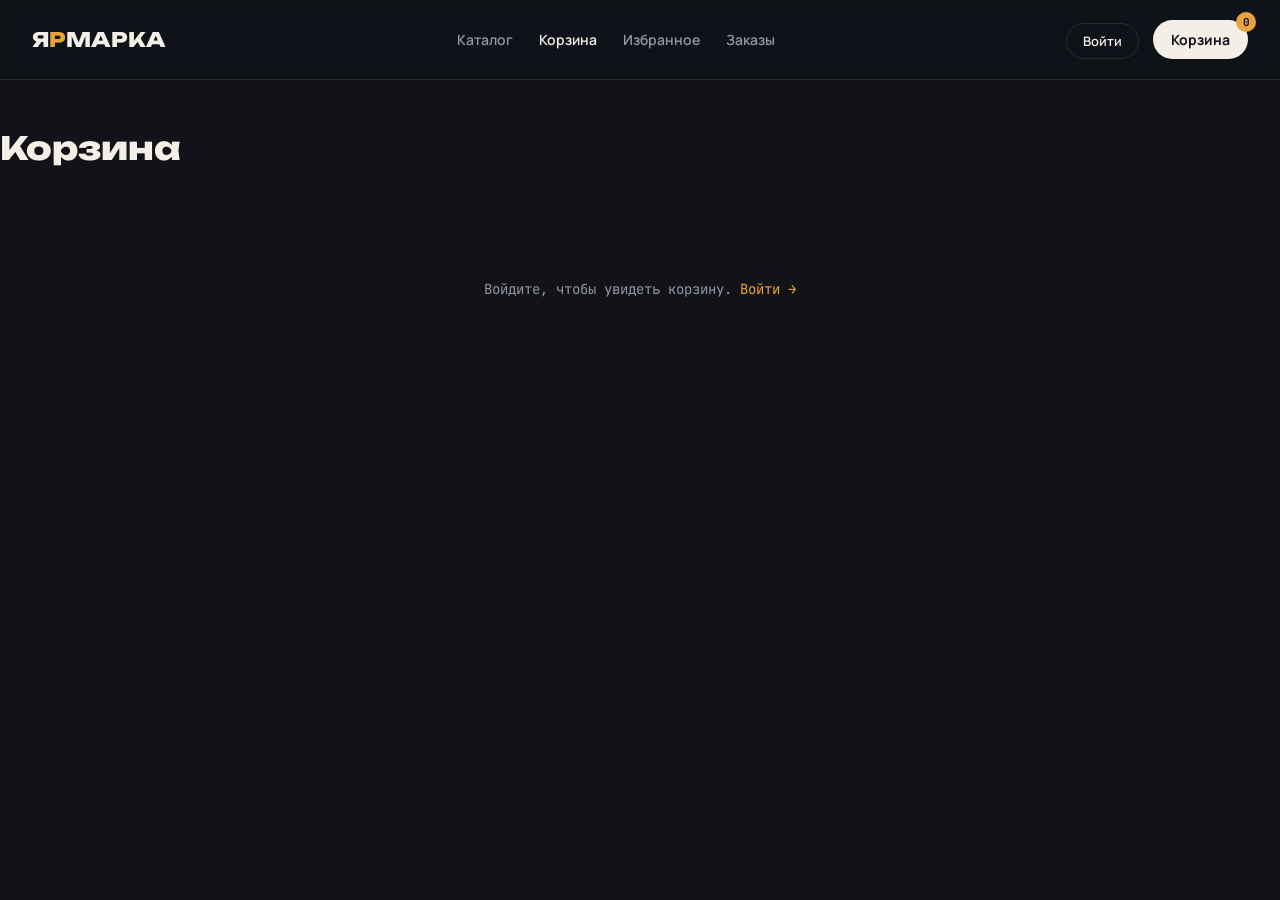
==== frontend/cart.html @ 166ab157 "first commet" ====
<!DOCTYPE html>
<html lang="ru">
<head>
<meta charset="UTF-8">
<meta name="viewport" content="width=device-width, initial-scale=1.0">
<title>Ярмарка — корзина</title>
<link rel="stylesheet" href="css/style.css">
</head>
<body>

<header class="site-header">
  <div class="logo">Я<span>Р</span>МАРКА</div>
  <nav class="main-nav">
    <a href="index.html">Каталог</a>
    <a href="cart.html" class="active">Корзина</a>
    <a href="wishlist.html">Избранное</a>
    <a href="orders.html">Заказы</a>
  </nav>
  <div class="header-actions">
    <div id="userSlot"></div>
    <a href="cart.html" class="cart-btn">
      Корзина
      <span class="cart-badge" id="cartBadge">0</span>
    </a>
  </div>
</header>

<main class="wrap cart-page">
  <h1>Корзина</h1>
  <div id="cartContent">
    <div class="state-msg">Загружаем корзину…</div>
  </div>
</main>

<script type="module">
  import { api } from './js/api.js';
  import { initHeader } from './js/header.js';
  import { initWidgets } from './js/widgets.js';

  initHeader();
  initWidgets();

  const content = document.getElementById('cartContent');
  const fmt = n => new Intl.NumberFormat('ru-RU').format(n) + ' ₽';

  async function loadCart() {
    if (!api.isLoggedIn()) {
      content.innerHTML = `<div class="state-msg">Войдите, чтобы увидеть корзину. <a href="login.html" style="color:var(--gold)">Войти →</a></div>`;
      return;
    }
    content.innerHTML = '<div class="state-msg">Загружаем корзину…</div>';
    try {
      const cart = await api.getCart();
      renderCart(cart);
    } catch (err) {
      content.innerHTML = `<div class="state-msg error">Не удалось загрузить корзину: ${err.message || 'ошибка сервера'}</div>`;
    }
  }

  function renderCart(cart) {
    const items = cart.items || [];
    if (!items.length) {
      content.innerHTML = `<div class="state-msg">Корзина пуста. <a href="index.html" style="color:var(--gold)">В каталог →</a></div>`;
      return;
    }

    const total = items.reduce((sum, i) => sum + (i.product.price * i.quantity), 0);

    content.innerHTML = `
      <div class="cart-layout">
        <div class="cart-items">
          ${items.map(i => itemRow(i)).join('')}
        </div>
        <div class="cart-summary">
          <h2>Итого</h2>
          <div class="summary-row"><span>Товаров</span><span>${items.reduce((s, i) => s + i.quantity, 0)}</span></div>
          <div class="summary-row total"><span>К оплате</span><span>${fmt(total)}</span></div>
          <button class="btn-primary" style="width:100%; margin-top:18px;" id="checkoutBtn">Оформить заказ</button>
        </div>
      </div>
    `;

    document.getElementById('checkoutBtn').addEventListener('click', handleCheckout);

    content.querySelectorAll('.qty-control [data-action]').forEach(btn => {
      btn.addEventListener('click', () => handleQtyChange(btn));
    });
    content.querySelectorAll('.cart-item-remove').forEach(btn => {
      btn.addEventListener('click', () => handleRemove(btn));
    });
  }

  function itemRow(item) {
    const p = item.product;
    const image = p.image || 'https://picsum.photos/seed/cart' + p.id + '/200/200';
    return `
      <div class="cart-item" data-item-id="${item.id}">
        <img src="${image}" alt="${p.name || p.title}">
        <div>
          <div class="cart-item-title">${p.name || p.title}</div>
          ${p.seller_name ? `<div class="cart-item-seller">${p.seller_name}</div>` : ''}
        </div>
        <div class="qty-control">
          <button data-action="dec">−</button>
          <span>${item.quantity}</span>
          <button data-action="inc">+</button>
        </div>
        <div style="display:flex; align-items:center; gap:14px;">
          <div class="cart-item-price">${fmt(p.price * item.quantity)}</div>
          <button class="btn-danger cart-item-remove">Убрать</button>
        </div>
      </div>
    `;
  }

  async function handleQtyChange(btn) {
    const row = btn.closest('.cart-item');
    const itemId = row.dataset.itemId;
    const qtySpan = row.querySelector('.qty-control span');
    let qty = parseInt(qtySpan.textContent, 10);
    qty = btn.dataset.action === 'inc' ? qty + 1 : qty - 1;

    if (qty < 1) {
      await handleRemoveById(itemId);
      return;
    }

    try {
      await api.updateCartItem(itemId, qty);
      await loadCart();
      await initHeader();
    } catch (err) {
      // при ошибке — просто перезагружаем актуальное состояние
      await loadCart();
    }
  }

  async function handleRemove(btn) {
    const row = btn.closest('.cart-item');
    await handleRemoveById(row.dataset.itemId);
  }

  async function handleRemoveById(itemId) {
    try {
      await api.removeCartItem(itemId);
    } finally {
      await loadCart();
      await initHeader();
    }
  }

  async function handleCheckout() {
    window.location.href = 'checkout.html';
  }

  loadCart();
</script>

</body>
</html>
---- frontend/css/style.css ----
@import url('https://fonts.googleapis.com/css2?family=Unbounded:wght@400;600;800;900&family=Manrope:wght@400;500;600;700;800&family=JetBrains+Mono:wght@400;500;600&display=swap');

:root{
  --ink:#111319;
  --ink-2:#181b22;
  --bone:#f3efe6;
  --muted:#9496a1;
  --muted-2:#5c5e69;
  --gold:#e8a33d;
  --teal:#2fd1a6;
  --danger:#ff6b5e;
  --line:rgba(243,239,230,0.1);
  --radius:16px;
}
*{box-sizing:border-box; margin:0; padding:0;}
html{scroll-behavior:smooth;}
body{
  background:var(--ink);
  color:var(--bone);
  font-family:'Manrope',sans-serif;
  min-height:100vh;
  display:flex;
  flex-direction:column;
}
a{color:inherit; text-decoration:none;}
::selection{background:var(--gold); color:var(--ink);}
.wrap{max-width:1280px; margin:0 auto; padding:0 32px; width:100%;}

/* ---------- HEADER ---------- */
header.site-header{
  position:sticky; top:0; z-index:100;
  display:flex; align-items:center; justify-content:space-between;
  padding:20px 32px;
  background:rgba(17,19,25,0.92);
  backdrop-filter:blur(6px);
  border-bottom:1px solid var(--line);
}
.logo{font-family:'Unbounded',sans-serif; font-weight:800; font-size:20px;}
.logo span{color:var(--gold);}
nav.main-nav{display:flex; gap:26px; font-size:14px; font-weight:600; color:var(--muted);}
nav.main-nav a:hover, nav.main-nav a.active{color:var(--bone);}
.header-actions{display:flex; align-items:center; gap:14px;}
.user-chip{
  font-family:'JetBrains Mono',monospace; font-size:13px; color:var(--muted);
  display:flex; align-items:center; gap:8px;
}
.user-chip button{
  background:none; border:1px solid var(--line); color:var(--muted);
  padding:6px 12px; border-radius:100px; font-size:12px; cursor:pointer;
  font-family:'Manrope',sans-serif; font-weight:600;
}
.user-chip button:hover{color:var(--danger); border-color:var(--danger);}
.cart-btn{
  position:relative; display:flex; align-items:center; gap:8px;
  background:var(--bone); color:var(--ink);
  padding:10px 18px; border-radius:100px;
  font-weight:700; font-size:14px; border:none; cursor:pointer;
  transition:transform .25s ease;
}
.cart-btn:hover{transform:translateY(-2px);}
.cart-badge{
  position:absolute; top:-8px; right:-8px;
  background:var(--gold); color:var(--ink);
  font-family:'JetBrains Mono',monospace; font-size:11px; font-weight:700;
  width:20px; height:20px; border-radius:50%;
  display:flex; align-items:center; justify-content:center;
}

main{flex:1;}

/* ---------- BUTTONS ---------- */
.btn-primary{
  background:var(--gold); color:var(--ink);
  padding:14px 26px; border-radius:100px;
  font-weight:700; font-size:14px; border:none; cursor:pointer;
  transition:transform .3s ease, box-shadow .3s ease;
}
.btn-primary:hover{transform:translateY(-2px);}
.btn-primary:disabled{opacity:0.5; cursor:not-allowed; transform:none;}
.btn-ghost{
  background:transparent; color:var(--bone);
  border:1px solid var(--line); padding:14px 26px; border-radius:100px;
  font-weight:600; font-size:14px; cursor:pointer;
}
.btn-ghost:hover{border-color:var(--bone);}
.btn-danger{
  background:transparent; color:var(--danger); border:1px solid rgba(255,107,94,0.35);
  padding:8px 14px; border-radius:100px; font-size:12px; font-weight:600; cursor:pointer;
}
.btn-danger:hover{background:rgba(255,107,94,0.1);}

/* ---------- FORMS ---------- */
.auth-shell{
  min-height:calc(100vh - 73px);
  display:flex; align-items:center; justify-content:center;
  padding:60px 24px;
}
.auth-card{
  width:100%; max-width:420px;
  background:var(--ink-2); border:1px solid var(--line);
  border-radius:var(--radius); padding:40px;
}
.auth-card h1{font-family:'Unbounded',sans-serif; font-weight:800; font-size:26px; margin-bottom:8px;}
.auth-card p.hint{color:var(--muted); font-size:14px; margin-bottom:28px;}
.field{margin-bottom:18px;}
.field label{display:block; font-size:13px; font-weight:600; color:var(--muted); margin-bottom:8px;}
.field input{
  width:100%; padding:13px 14px; border-radius:10px;
  background:var(--ink); border:1px solid var(--line); color:var(--bone);
  font-family:'Manrope',sans-serif; font-size:14px;
}
.field input:focus{outline:none; border-color:var(--gold);}
.field-error{color:var(--danger); font-size:12px; margin-top:6px; display:none;}
.field.error input{border-color:var(--danger);}
.field.error .field-error{display:block;}
.form-error{
  background:rgba(255,107,94,0.1); border:1px solid rgba(255,107,94,0.3);
  color:var(--danger); font-size:13px; padding:12px 14px; border-radius:10px;
  margin-bottom:18px; display:none;
}
.form-error.show{display:block;}
.form-success{
  background:rgba(47,209,166,0.1); border:1px solid rgba(47,209,166,0.3);
  color:var(--teal); font-size:13px; padding:12px 14px; border-radius:10px;
  margin-bottom:18px; display:none;
}
.form-success.show{display:block;}
.auth-switch{margin-top:22px; text-align:center; font-size:13px; color:var(--muted);}
.auth-switch a{color:var(--gold); font-weight:600;}

/* ---------- CATALOG ---------- */
.filters{
  padding:48px 0 28px;
  display:flex; align-items:center; justify-content:space-between; gap:24px; flex-wrap:wrap;
}
.filters h1{font-family:'Unbounded',sans-serif; font-weight:800; font-size:32px;}
.chips{display:flex; gap:10px; flex-wrap:wrap;}
.chip{
  padding:10px 18px; border-radius:100px; border:1px solid var(--line);
  font-size:13px; font-weight:600; color:var(--muted); cursor:pointer;
  transition:all .25s ease; background:transparent; font-family:'Manrope',sans-serif;
}
.chip:hover{border-color:var(--gold); color:var(--bone);}
.chip.active{background:var(--bone); color:var(--ink); border-color:var(--bone);}

.grid{
  display:grid; grid-template-columns:repeat(auto-fill, minmax(260px, 1fr));
  gap:22px; padding-bottom:100px;
}
.card{
  background:var(--ink-2); border-radius:var(--radius); overflow:hidden;
  border:1px solid var(--line); display:flex; flex-direction:column;
}
.card-media{position:relative; aspect-ratio:4/5; overflow:hidden; background:#0c0d11;}
.card-media img{width:100%; height:100%; object-fit:cover;}
.card-body{padding:16px; display:flex; flex-direction:column; gap:8px; flex:1;}
.card-seller{font-family:'JetBrains Mono',monospace; font-size:11px; color:var(--teal); text-transform:uppercase; letter-spacing:0.06em;}
.card-title{font-size:15px; font-weight:700; line-height:1.3;}
.card-footer{margin-top:auto; display:flex; align-items:center; justify-content:space-between; gap:10px;}
.card-price{font-family:'JetBrains Mono',monospace; font-weight:600; font-size:15px;}
.card-add{
  background:var(--gold); color:var(--ink); border:none; border-radius:10px;
  padding:9px 14px; font-weight:700; font-size:13px; cursor:pointer;
}
.card-add:disabled{opacity:0.5; cursor:not-allowed;}

.state-msg{
  text-align:center; padding:80px 20px; color:var(--muted);
  font-family:'JetBrains Mono',monospace; font-size:14px;
}
.state-msg.error{color:var(--danger);}

/* ---------- CART ---------- */
.cart-page{padding:48px 0 100px;}
.cart-page h1{font-family:'Unbounded',sans-serif; font-weight:800; font-size:32px; margin-bottom:32px;}
.cart-layout{display:grid; grid-template-columns:1fr 340px; gap:32px; align-items:start;}
.cart-items{display:flex; flex-direction:column; gap:14px;}
.cart-item{
  display:grid; grid-template-columns:80px 1fr auto auto; gap:16px; align-items:center;
  background:var(--ink-2); border:1px solid var(--line); border-radius:14px; padding:14px;
}
.cart-item img{width:80px; height:80px; object-fit:cover; border-radius:10px;}
.cart-item-title{font-weight:700; font-size:14px; margin-bottom:4px;}
.cart-item-seller{font-family:'JetBrains Mono',monospace; font-size:11px; color:var(--teal);}
.qty-control{display:flex; align-items:center; gap:10px; background:var(--ink); border-radius:100px; padding:6px 10px;}
.qty-control button{background:none; border:none; color:var(--bone); font-size:16px; cursor:pointer; width:20px;}
.qty-control span{font-family:'JetBrains Mono',monospace; font-size:14px; min-width:16px; text-align:center;}
.cart-item-price{font-family:'JetBrains Mono',monospace; font-weight:600;}
.cart-summary{
  background:var(--ink-2); border:1px solid var(--line); border-radius:14px; padding:24px;
  position:sticky; top:100px;
}
.cart-summary h2{font-family:'Unbounded',sans-serif; font-size:18px; margin-bottom:20px;}
.summary-row{display:flex; justify-content:space-between; font-size:14px; color:var(--muted); margin-bottom:10px;}
.summary-row.total{color:var(--bone); font-weight:700; font-size:16px; margin-top:14px; padding-top:14px; border-top:1px solid var(--line);}
.summary-row.total span:last-child{font-family:'JetBrains Mono',monospace;}

@media (max-width:820px){
  nav.main-nav{display:none;}
  .cart-layout{grid-template-columns:1fr;}
  .cart-item{grid-template-columns:60px 1fr; grid-template-rows:auto auto;}
}

/* ---------- WISHLIST HEART ---------- */
.wish-btn{
  position:absolute; top:12px; left:12px; z-index:5;
  width:38px; height:38px; border-radius:50%;
  background:rgba(17,19,25,0.55); backdrop-filter:blur(4px);
  border:1px solid var(--line); color:var(--bone);
  display:flex; align-items:center; justify-content:center;
  cursor:pointer; font-size:16px;
  transition:transform .3s cubic-bezier(.34,1.56,.64,1), background .25s ease;
}
.wish-btn:hover{transform:scale(1.1);}
.wish-btn.active{background:var(--gold); color:var(--ink); border-color:var(--gold);}
.wish-btn.pulse{animation:wishPulse .5s ease;}
@keyframes wishPulse{ 0%{transform:scale(1);} 40%{transform:scale(1.35);} 100%{transform:scale(1);} }

/* ---------- PRODUCT PAGE ---------- */
.product-layout{
  display:grid; grid-template-columns:1fr 1fr; gap:48px;
  padding:48px 0 100px;
}
.product-gallery{position:relative;}
.product-gallery-main{
  aspect-ratio:4/5; border-radius:var(--radius); overflow:hidden;
  background:var(--ink-2); border:1px solid var(--line);
}
.product-gallery-main img{width:100%; height:100%; object-fit:cover;}
.product-thumbs{display:flex; gap:10px; margin-top:12px;}
.product-thumbs img{
  width:64px; height:64px; object-fit:cover; border-radius:8px; cursor:pointer;
  border:2px solid transparent; opacity:0.6; transition:all .25s ease;
}
.product-thumbs img.active{opacity:1; border-color:var(--gold);}

.product-info-seller{
  font-family:'JetBrains Mono',monospace; font-size:12px; color:var(--teal);
  text-transform:uppercase; letter-spacing:0.08em; margin-bottom:10px;
}
.product-info h1{font-family:'Unbounded',sans-serif; font-weight:800; font-size:30px; margin-bottom:14px; line-height:1.2;}
.product-rating{display:flex; align-items:center; gap:8px; margin-bottom:18px; font-size:14px; color:var(--muted);}
.product-rating .stars{color:var(--gold); letter-spacing:2px;}
.product-info-price{font-family:'JetBrains Mono',monospace; font-size:28px; font-weight:700; margin-bottom:24px;}
.product-info-desc{color:var(--muted); line-height:1.7; margin-bottom:28px;}
.product-actions{display:flex; gap:12px; margin-bottom:8px;}
.product-stock{font-size:13px; color:var(--teal); margin-top:14px;}
.product-stock.low{color:var(--danger);}

.reviews-section{margin-top:56px; border-top:1px solid var(--line); padding-top:36px;}
.reviews-section h2{font-family:'Unbounded',sans-serif; font-size:22px; margin-bottom:24px;}
.review-card{
  background:var(--ink-2); border:1px solid var(--line); border-radius:14px;
  padding:18px; margin-bottom:14px;
  opacity:0; transform:translateY(16px);
  animation:fadeUp .5s ease forwards;
}
@keyframes fadeUp{ to{opacity:1; transform:translateY(0);} }
.review-head{display:flex; justify-content:space-between; margin-bottom:8px; font-size:13px;}
.review-head .stars{color:var(--gold);}
.review-author{font-weight:700; font-size:13px;}
.review-text{color:var(--muted); font-size:14px; line-height:1.6;}
.review-form{margin-top:20px; display:flex; flex-direction:column; gap:12px;}
.review-form textarea{
  width:100%; padding:13px 14px; border-radius:10px; min-height:90px; resize:vertical;
  background:var(--ink); border:1px solid var(--line); color:var(--bone); font-family:'Manrope',sans-serif;
}
.star-picker{display:flex; gap:4px; font-size:22px; cursor:pointer;}
.star-picker span{color:var(--muted-2); transition:color .15s ease;}
.star-picker span.active{color:var(--gold);}

/* ---------- WISHLIST PAGE ---------- */
.wishlist-page{padding:48px 0 100px;}
.wishlist-page h1{font-family:'Unbounded',sans-serif; font-weight:800; font-size:32px; margin-bottom:32px;}

/* ---------- CHECKOUT ---------- */
.checkout-page{padding:48px 0 100px;}
.checkout-page h1{font-family:'Unbounded',sans-serif; font-weight:800; font-size:32px; margin-bottom:32px;}
.checkout-layout{display:grid; grid-template-columns:1fr 340px; gap:32px; align-items:start;}
.checkout-block{
  background:var(--ink-2); border:1px solid var(--line); border-radius:14px;
  padding:24px; margin-bottom:20px;
}
.checkout-block h2{font-family:'Unbounded',sans-serif; font-size:16px; margin-bottom:16px;}
.address-option{
  display:flex; align-items:flex-start; gap:12px; padding:14px; border-radius:10px;
  border:1px solid var(--line); cursor:pointer; margin-bottom:10px; transition:border-color .2s ease;
}
.address-option:hover, .address-option.selected{border-color:var(--gold);}
.address-option input{margin-top:3px;}
.pay-option{
  display:flex; align-items:center; gap:12px; padding:14px; border-radius:10px;
  border:1px solid var(--line); cursor:pointer; margin-bottom:10px;
}
.pay-option.selected{border-color:var(--teal);}
.new-address-form{display:none; margin-top:14px; flex-direction:column; gap:10px;}
.new-address-form.open{display:flex;}
.new-address-form input{
  padding:11px 12px; border-radius:8px; background:var(--ink); border:1px solid var(--line); color:var(--bone);
  font-family:'Manrope',sans-serif; font-size:13px;
}

/* ---------- ORDERS PAGE ---------- */
.orders-page{padding:48px 0 100px;}
.orders-page h1{font-family:'Unbounded',sans-serif; font-weight:800; font-size:32px; margin-bottom:32px;}
.order-card{
  background:var(--ink-2); border:1px solid var(--line); border-radius:14px;
  padding:20px; margin-bottom:16px;
}
.order-card-head{display:flex; justify-content:space-between; align-items:center; margin-bottom:12px;}
.order-id{font-family:'JetBrains Mono',monospace; font-weight:600;}
.order-status{
  font-size:12px; font-weight:700; padding:5px 12px; border-radius:100px;
  text-transform:uppercase; letter-spacing:0.04em;
}
.order-status.pending{background:rgba(232,163,61,0.15); color:var(--gold);}
.order-status.paid, .order-status.processing{background:rgba(47,209,166,0.15); color:var(--teal);}
.order-status.shipped, .order-status.delivered{background:rgba(243,239,230,0.12); color:var(--bone);}
.order-status.cancelled{background:rgba(255,107,94,0.15); color:var(--danger);}
.order-items{font-size:13px; color:var(--muted); margin-bottom:12px;}
.order-total{font-family:'JetBrains Mono',monospace; font-weight:700;}

/* ---------- SELLER DASHBOARD ---------- */
.seller-page{padding:48px 0 100px;}
.seller-page h1{font-family:'Unbounded',sans-serif; font-weight:800; font-size:32px; margin-bottom:8px;}
.seller-tabs{display:flex; gap:10px; margin:24px 0 28px;}
.stat-row{display:grid; grid-template-columns:repeat(3,1fr); gap:16px; margin-bottom:32px;}
.stat-card{background:var(--ink-2); border:1px solid var(--line); border-radius:14px; padding:20px;}
.stat-card .num{font-family:'Unbounded',sans-serif; font-size:28px; font-weight:800; color:var(--gold);}
.stat-card .label{font-size:12px; color:var(--muted); margin-top:4px;}
.seller-table{width:100%; border-collapse:collapse;}
.seller-table th{text-align:left; font-size:12px; color:var(--muted); padding:10px 12px; border-bottom:1px solid var(--line);}
.seller-table td{padding:12px; border-bottom:1px solid var(--line); font-size:14px;}
.seller-table tr:hover{background:var(--ink-2);}

/* ---------- CHAT WIDGET ---------- */
.fab{
  position:fixed; bottom:26px; right:26px; z-index:150;
  width:58px; height:58px; border-radius:50%;
  background:var(--gold); border:none; font-size:24px; cursor:pointer;
  box-shadow:0 12px 30px -8px rgba(232,163,61,0.55);
  transition:transform .3s cubic-bezier(.34,1.56,.64,1);
}
.fab:hover{transform:scale(1.08) rotate(-4deg);}
.fab-dot{
  position:absolute; top:6px; right:6px; width:11px; height:11px; border-radius:50%;
  background:var(--danger); border:2px solid var(--ink); opacity:0; transform:scale(0);
  transition:all .3s cubic-bezier(.34,1.56,.64,1);
}
.fab-dot.show{opacity:1; transform:scale(1);}

.chat-panel{
  position:fixed; bottom:96px; right:26px; z-index:150;
  width:340px; max-width:calc(100vw - 40px); height:440px;
  background:var(--ink-2); border:1px solid var(--line); border-radius:18px;
  display:flex; flex-direction:column; overflow:hidden;
  box-shadow:0 30px 60px -20px rgba(0,0,0,0.6);
  opacity:0; transform:translateY(20px) scale(0.96); pointer-events:none;
  transition:all .3s cubic-bezier(.2,.8,.2,1);
}
.chat-panel.open{opacity:1; transform:translateY(0) scale(1); pointer-events:auto;}
.chat-panel-header{
  padding:16px 18px; border-bottom:1px solid var(--line);
  display:flex; justify-content:space-between; align-items:center;
  font-weight:700; font-size:14px;
}
.chat-panel-header button{background:none; border:none; color:var(--muted); font-size:16px; cursor:pointer;}
.chat-panel-body{flex:1; overflow-y:auto; padding:16px; display:flex; flex-direction:column; gap:10px;}
.chat-bubble{
  max-width:80%; padding:10px 14px; border-radius:14px; font-size:13px; line-height:1.5;
  animation:fadeUp .3s ease;
}
.chat-bubble.mine{align-self:flex-end; background:var(--gold); color:var(--ink); border-bottom-right-radius:4px;}
.chat-bubble.theirs{align-self:flex-start; background:var(--ink); border:1px solid var(--line); border-bottom-left-radius:4px;}
.chat-panel-input{display:flex; gap:8px; padding:12px; border-top:1px solid var(--line);}
.chat-panel-input input{
  flex:1; padding:11px 14px; border-radius:100px; background:var(--ink);
  border:1px solid var(--line); color:var(--bone); font-family:'Manrope',sans-serif; font-size:13px;
}
.chat-panel-input button{
  width:38px; height:38px; border-radius:50%; background:var(--gold); border:none;
  font-weight:700; cursor:pointer;
}

/* ---------- NOTIFICATION TOASTS ---------- */
.notif-toast-stack{
  position:fixed; top:90px; right:26px; z-index:200;
  display:flex; flex-direction:column; gap:10px;
  max-width:320px;
}
.notif-toast{
  background:var(--ink-2); border:1px solid var(--line); border-left:3px solid var(--teal);
  border-radius:12px; padding:14px 16px;
  opacity:0; transform:translateX(30px);
  transition:all .35s cubic-bezier(.2,.8,.2,1);
  box-shadow:0 20px 40px -15px rgba(0,0,0,0.5);
}
.notif-toast.show{opacity:1; transform:translateX(0);}
.notif-toast-title{font-weight:700; font-size:13px; margin-bottom:4px;}
.notif-toast-text{font-size:12px; color:var(--muted);}

@media (max-width:820px){
  .product-layout{grid-template-columns:1fr;}
  .checkout-layout{grid-template-columns:1fr;}
  .stat-row{grid-template-columns:1fr;}
  .chat-panel{right:12px; bottom:86px;}
}
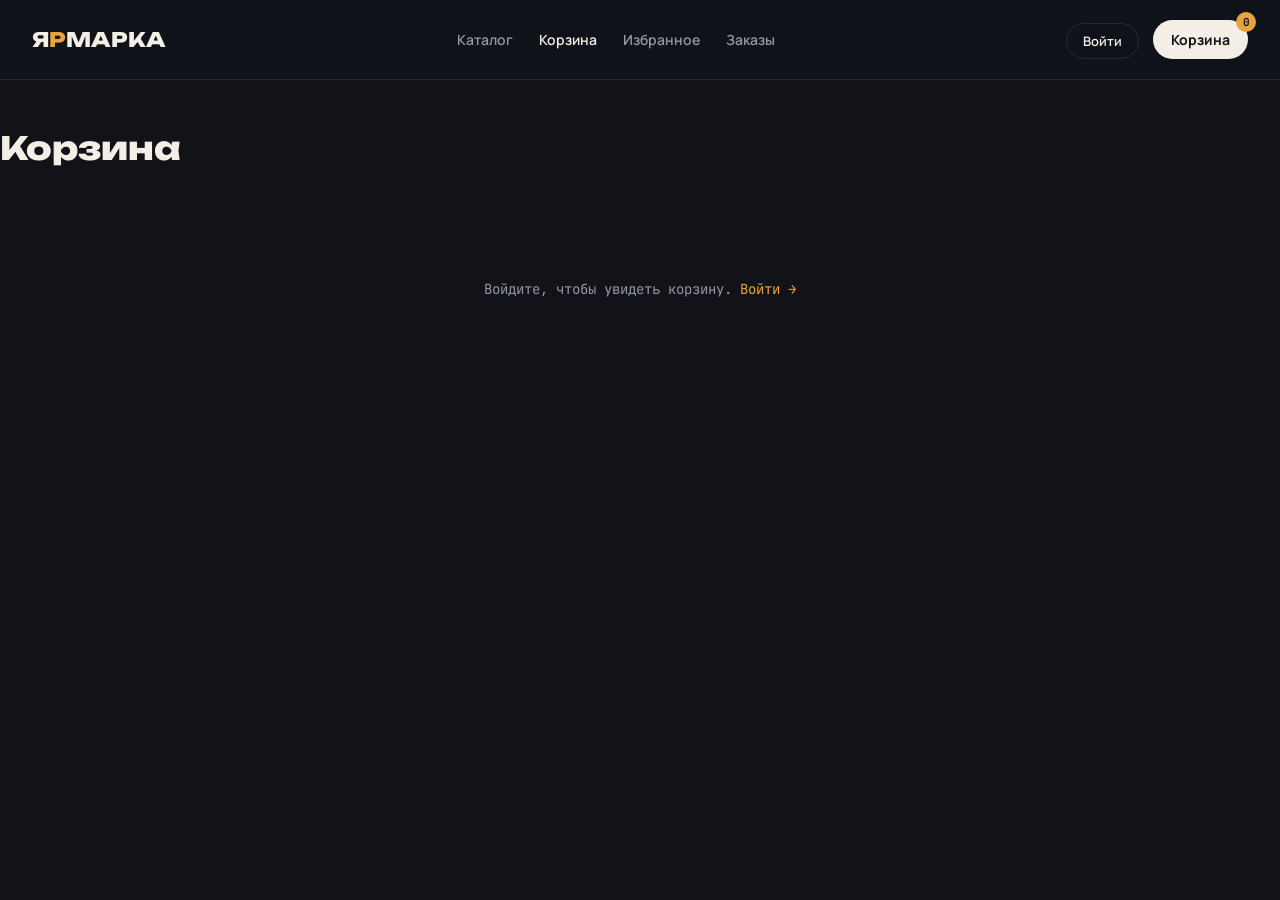
==== commit c091d9e9: "fix addres" ====
--- a/frontend/cart.html
+++ b/frontend/cart.html
@@ -1,75 +1,77 @@
-<!DOCTYPE html>
+<!doctype html>
 <html lang="ru">
-<head>
-<meta charset="UTF-8">
-<meta name="viewport" content="width=device-width, initial-scale=1.0">
-<title>Ярмарка — корзина</title>
-<link rel="stylesheet" href="css/style.css">
-</head>
-<body>
-
-<header class="site-header">
-  <div class="logo">Я<span>Р</span>МАРКА</div>
-  <nav class="main-nav">
-    <a href="index.html">Каталог</a>
-    <a href="cart.html" class="active">Корзина</a>
-    <a href="wishlist.html">Избранное</a>
-    <a href="orders.html">Заказы</a>
-  </nav>
-  <div class="header-actions">
-    <div id="userSlot"></div>
-    <a href="cart.html" class="cart-btn">
-      Корзина
-      <span class="cart-badge" id="cartBadge">0</span>
-    </a>
-  </div>
-</header>
-
-<main class="wrap cart-page">
-  <h1>Корзина</h1>
-  <div id="cartContent">
-    <div class="state-msg">Загружаем корзину…</div>
-  </div>
-</main>
-
-<script type="module">
-  import { api } from './js/api.js';
-  import { initHeader } from './js/header.js';
-  import { initWidgets } from './js/widgets.js';
-
-  initHeader();
-  initWidgets();
-
-  const content = document.getElementById('cartContent');
-  const fmt = n => new Intl.NumberFormat('ru-RU').format(n) + ' ₽';
-
-  async function loadCart() {
-    if (!api.isLoggedIn()) {
-      content.innerHTML = `<div class="state-msg">Войдите, чтобы увидеть корзину. <a href="login.html" style="color:var(--gold)">Войти →</a></div>`;
-      return;
-    }
-    content.innerHTML = '<div class="state-msg">Загружаем корзину…</div>';
-    try {
-      const cart = await api.getCart();
-      renderCart(cart);
-    } catch (err) {
-      content.innerHTML = `<div class="state-msg error">Не удалось загрузить корзину: ${err.message || 'ошибка сервера'}</div>`;
-    }
-  }
-
-  function renderCart(cart) {
-    const items = cart.items || [];
-    if (!items.length) {
-      content.innerHTML = `<div class="state-msg">Корзина пуста. <a href="index.html" style="color:var(--gold)">В каталог →</a></div>`;
-      return;
-    }
-
-    const total = items.reduce((sum, i) => sum + (i.product.price * i.quantity), 0);
-
-    content.innerHTML = `
+  <head>
+    <meta charset="UTF-8" />
+    <meta name="viewport" content="width=device-width, initial-scale=1.0" />
+    <title>Ярмарка — корзина</title>
+    <link rel="stylesheet" href="css/style.css" />
+  </head>
+  <body>
+    <header class="site-header">
+      <div class="logo">Я<span>Р</span>МАРКА</div>
+      <nav class="main-nav">
+        <a href="index.html">Каталог</a>
+        <a href="cart.html" class="active">Корзина</a>
+        <a href="wishlist.html">Избранное</a>
+        <a href="orders.html">Заказы</a>
+      </nav>
+      <div class="header-actions">
+        <div id="userSlot"></div>
+        <a href="cart.html" class="cart-btn">
+          Корзина
+          <span class="cart-badge" id="cartBadge">0</span>
+        </a>
+      </div>
+    </header>
+
+    <main class="wrap cart-page">
+      <h1>Корзина</h1>
+      <div id="cartContent">
+        <div class="state-msg">Загружаем корзину…</div>
+      </div>
+    </main>
+
+    <script type="module">
+      import { api } from "./js/api.js";
+      import { initHeader } from "./js/header.js";
+      import { initWidgets } from "./js/widgets.js";
+
+      initHeader();
+      initWidgets();
+
+      const content = document.getElementById("cartContent");
+      const fmt = (n) => new Intl.NumberFormat("ru-RU").format(n) + " ₽";
+
+      async function loadCart() {
+        if (!api.isLoggedIn()) {
+          content.innerHTML = `<div class="state-msg">Войдите, чтобы увидеть корзину. <a href="login.html" style="color:var(--gold)">Войти →</a></div>`;
+          return;
+        }
+        content.innerHTML = '<div class="state-msg">Загружаем корзину…</div>';
+        try {
+          const cart = await api.getCart();
+          renderCart(cart);
+        } catch (err) {
+          content.innerHTML = `<div class="state-msg error">Не удалось загрузить корзину: ${err.message || "ошибка сервера"}</div>`;
+        }
+      }
+
+      function renderCart(cart) {
+        const items = cart.items || [];
+        if (!items.length) {
+          content.innerHTML = `<div class="state-msg">Корзина пуста. <a href="index.html" style="color:var(--gold)">В каталог →</a></div>`;
+          return;
+        }
+
+        const total = items.reduce(
+          (sum, i) => sum + i.product_price * i.quantity,
+          0,
+        );
+
+        content.innerHTML = `
       <div class="cart-layout">
         <div class="cart-items">
-          ${items.map(i => itemRow(i)).join('')}
+          ${items.map((i) => itemRow(i)).join("")}
         </div>
         <div class="cart-summary">
           <h2>Итого</h2>
@@ -80,25 +82,100 @@
       </div>
     `;
 
-    document.getElementById('checkoutBtn').addEventListener('click', handleCheckout);
-
-    content.querySelectorAll('.qty-control [data-action]').forEach(btn => {
-      btn.addEventListener('click', () => handleQtyChange(btn));
-    });
-    content.querySelectorAll('.cart-item-remove').forEach(btn => {
-      btn.addEventListener('click', () => handleRemove(btn));
-    });
-  }
-
-  function itemRow(item) {
-    const p = item.product;
-    const image = p.image || 'https://picsum.photos/seed/cart' + p.id + '/200/200';
-    return `
+        document
+          .getElementById("checkoutBtn")
+          .addEventListener("click", handleCheckout);
+
+        content
+          .querySelectorAll(".qty-control [data-action]")
+          .forEach((btn) => {
+            btn.addEventListener("click", () => handleQtyChange(btn));
+          });
+        content.querySelectorAll(".cart-item-remove").forEach((btn) => {
+          btn.addEventListener("click", () => handleRemove(btn));
+        });
+      }
+
+      const BACKEND_ROOT = "http://localhost:8000";
+
+      function normalizeImageUrl(src) {
+        if (!src || typeof src !== "string")
+          return "https://picsum.photos/seed/cart-placeholder/200/200";
+        const value = src.trim();
+        if (!value)
+          return "https://picsum.photos/seed/cart-placeholder/200/200";
+        if (value.startsWith("http://") || value.startsWith("https://"))
+          return value;
+        if (value.startsWith("/")) return `${BACKEND_ROOT}${value}`;
+        if (value.startsWith("media/")) return `${BACKEND_ROOT}/${value}`;
+        return value;
+      }
+
+      function getCartItemImage(item) {
+        if (!item) return "https://picsum.photos/seed/cart-placeholder/200/200";
+
+        const candidates = [];
+        const push = (value) => {
+          if (typeof value === "string" && value.trim())
+            candidates.push(value.trim());
+        };
+
+        push(item.product?.image);
+        push(item.product?.image_url);
+        push(item.product?.photo);
+        push(item.product?.thumbnail);
+        push(item.product?.picture);
+        push(item.product?.main_image);
+        push(item.product?.product_image);
+        push(item.product?.cover);
+
+        if (Array.isArray(item.product?.images)) {
+          item.product.images.forEach((img) => {
+            if (typeof img === "string") push(img);
+            else if (img) {
+              push(img.image);
+              push(img.url);
+              push(img.src);
+            }
+          });
+        }
+
+        if (item.product) {
+          push(item.product.image);
+          push(item.product.image_url);
+          push(item.product.photo);
+          push(item.product.thumbnail);
+          push(item.product.picture);
+          push(item.product.main_image);
+          push(item.product.product_image);
+          push(item.product.cover);
+          if (Array.isArray(item.product.images)) {
+            item.product.images.forEach((img) => {
+              if (typeof img === "string") push(img);
+              else if (img) {
+                push(img.image);
+                push(img.url);
+                push(img.src);
+              }
+            });
+          }
+        }
+
+        if (candidates.length) return normalizeImageUrl(candidates[0]);
+
+        const productId = item.product_id || item.product?.id || item.id;
+        return `https://picsum.photos/seed/cart${productId}/200/200`;
+      }
+
+      function itemRow(item) {
+        const p = item;
+        const image = getCartItemImage(item);
+        return `
       <div class="cart-item" data-item-id="${item.id}">
-        <img src="${image}" alt="${p.name || p.title}">
+        <img src="${image}" alt="${p.product_name || p.title}" onerror="this.onerror=null;this.src='https://picsum.photos/seed/cart-placeholder/200/200';">
         <div>
-          <div class="cart-item-title">${p.name || p.title}</div>
-          ${p.seller_name ? `<div class="cart-item-seller">${p.seller_name}</div>` : ''}
+          <div class="cart-item-title">${p.product_name || p.title}</div>
+          ${p.seller_name ? `<div class="cart-item-seller">${p.seller_name}</div>` : ""}
         </div>
         <div class="qty-control">
           <button data-action="dec">−</button>
@@ -106,55 +183,54 @@
           <button data-action="inc">+</button>
         </div>
         <div style="display:flex; align-items:center; gap:14px;">
-          <div class="cart-item-price">${fmt(p.price * item.quantity)}</div>
+          <div class="cart-item-price">${fmt(p.product_price * item.quantity)}</div>
           <button class="btn-danger cart-item-remove">Убрать</button>
         </div>
       </div>
     `;
-  }
-
-  async function handleQtyChange(btn) {
-    const row = btn.closest('.cart-item');
-    const itemId = row.dataset.itemId;
-    const qtySpan = row.querySelector('.qty-control span');
-    let qty = parseInt(qtySpan.textContent, 10);
-    qty = btn.dataset.action === 'inc' ? qty + 1 : qty - 1;
-
-    if (qty < 1) {
-      await handleRemoveById(itemId);
-      return;
-    }
-
-    try {
-      await api.updateCartItem(itemId, qty);
-      await loadCart();
-      await initHeader();
-    } catch (err) {
-      // при ошибке — просто перезагружаем актуальное состояние
-      await loadCart();
-    }
-  }
-
-  async function handleRemove(btn) {
-    const row = btn.closest('.cart-item');
-    await handleRemoveById(row.dataset.itemId);
-  }
-
-  async function handleRemoveById(itemId) {
-    try {
-      await api.removeCartItem(itemId);
-    } finally {
-      await loadCart();
-      await initHeader();
-    }
-  }
-
-  async function handleCheckout() {
-    window.location.href = 'checkout.html';
-  }
-
-  loadCart();
-</script>
-
-</body>
+      }
+
+      async function handleQtyChange(btn) {
+        const row = btn.closest(".cart-item");
+        const itemId = row.dataset.itemId;
+        const qtySpan = row.querySelector(".qty-control span");
+        let qty = parseInt(qtySpan.textContent, 10);
+        qty = btn.dataset.action === "inc" ? qty + 1 : qty - 1;
+
+        if (qty < 1) {
+          await handleRemoveById(itemId);
+          return;
+        }
+
+        try {
+          await api.updateCartItem(itemId, qty);
+          await loadCart();
+          await initHeader();
+        } catch (err) {
+          // при ошибке — просто перезагружаем актуальное состояние
+          await loadCart();
+        }
+      }
+
+      async function handleRemove(btn) {
+        const row = btn.closest(".cart-item");
+        await handleRemoveById(row.dataset.itemId);
+      }
+
+      async function handleRemoveById(itemId) {
+        try {
+          await api.removeCartItem(itemId);
+        } finally {
+          await loadCart();
+          await initHeader();
+        }
+      }
+
+      async function handleCheckout() {
+        window.location.href = "checkout.html";
+      }
+
+      loadCart();
+    </script>
+  </body>
 </html>
--- a/frontend/css/style.css
+++ b/frontend/css/style.css
@@ -1,407 +1,1149 @@
-@import url('https://fonts.googleapis.com/css2?family=Unbounded:wght@400;600;800;900&family=Manrope:wght@400;500;600;700;800&family=JetBrains+Mono:wght@400;500;600&display=swap');
-
-:root{
-  --ink:#111319;
-  --ink-2:#181b22;
-  --bone:#f3efe6;
-  --muted:#9496a1;
-  --muted-2:#5c5e69;
-  --gold:#e8a33d;
-  --teal:#2fd1a6;
-  --danger:#ff6b5e;
-  --line:rgba(243,239,230,0.1);
-  --radius:16px;
-}
-*{box-sizing:border-box; margin:0; padding:0;}
-html{scroll-behavior:smooth;}
-body{
-  background:var(--ink);
-  color:var(--bone);
-  font-family:'Manrope',sans-serif;
-  min-height:100vh;
-  display:flex;
-  flex-direction:column;
-}
-a{color:inherit; text-decoration:none;}
-::selection{background:var(--gold); color:var(--ink);}
-.wrap{max-width:1280px; margin:0 auto; padding:0 32px; width:100%;}
+@import url("https://fonts.googleapis.com/css2?family=Unbounded:wght@400;600;800;900&family=Manrope:wght@400;500;600;700;800&family=JetBrains+Mono:wght@400;500;600&display=swap");
+
+:root {
+  --ink: #111319;
+  --ink-2: #181b22;
+  --bone: #f3efe6;
+  --muted: #9496a1;
+  --muted-2: #5c5e69;
+  --gold: #e8a33d;
+  --teal: #2fd1a6;
+  --danger: #ff6b5e;
+  --line: rgba(243, 239, 230, 0.1);
+  --radius: 16px;
+}
+* {
+  box-sizing: border-box;
+  margin: 0;
+  padding: 0;
+}
+html {
+  scroll-behavior: smooth;
+}
+body {
+  background: var(--ink);
+  color: var(--bone);
+  font-family: "Manrope", sans-serif;
+  min-height: 100vh;
+  display: flex;
+  flex-direction: column;
+}
+a {
+  color: inherit;
+  text-decoration: none;
+}
+::selection {
+  background: var(--gold);
+  color: var(--ink);
+}
+.wrap {
+  max-width: 1280px;
+  margin: 0 auto;
+  padding: 0 32px;
+  width: 100%;
+}
 
 /* ---------- HEADER ---------- */
-header.site-header{
-  position:sticky; top:0; z-index:100;
-  display:flex; align-items:center; justify-content:space-between;
-  padding:20px 32px;
-  background:rgba(17,19,25,0.92);
-  backdrop-filter:blur(6px);
-  border-bottom:1px solid var(--line);
-}
-.logo{font-family:'Unbounded',sans-serif; font-weight:800; font-size:20px;}
-.logo span{color:var(--gold);}
-nav.main-nav{display:flex; gap:26px; font-size:14px; font-weight:600; color:var(--muted);}
-nav.main-nav a:hover, nav.main-nav a.active{color:var(--bone);}
-.header-actions{display:flex; align-items:center; gap:14px;}
-.user-chip{
-  font-family:'JetBrains Mono',monospace; font-size:13px; color:var(--muted);
-  display:flex; align-items:center; gap:8px;
-}
-.user-chip button{
-  background:none; border:1px solid var(--line); color:var(--muted);
-  padding:6px 12px; border-radius:100px; font-size:12px; cursor:pointer;
-  font-family:'Manrope',sans-serif; font-weight:600;
-}
-.user-chip button:hover{color:var(--danger); border-color:var(--danger);}
-.cart-btn{
-  position:relative; display:flex; align-items:center; gap:8px;
-  background:var(--bone); color:var(--ink);
-  padding:10px 18px; border-radius:100px;
-  font-weight:700; font-size:14px; border:none; cursor:pointer;
-  transition:transform .25s ease;
-}
-.cart-btn:hover{transform:translateY(-2px);}
-.cart-badge{
-  position:absolute; top:-8px; right:-8px;
-  background:var(--gold); color:var(--ink);
-  font-family:'JetBrains Mono',monospace; font-size:11px; font-weight:700;
-  width:20px; height:20px; border-radius:50%;
-  display:flex; align-items:center; justify-content:center;
-}
-
-main{flex:1;}
+header.site-header {
+  position: sticky;
+  top: 0;
+  z-index: 100;
+  display: flex;
+  align-items: center;
+  justify-content: space-between;
+  padding: 20px 32px;
+  background: rgba(17, 19, 25, 0.92);
+  backdrop-filter: blur(6px);
+  border-bottom: 1px solid var(--line);
+}
+.logo {
+  font-family: "Unbounded", sans-serif;
+  font-weight: 800;
+  font-size: 20px;
+}
+.logo span {
+  color: var(--gold);
+}
+nav.main-nav {
+  display: flex;
+  gap: 26px;
+  font-size: 14px;
+  font-weight: 600;
+  color: var(--muted);
+}
+nav.main-nav a:hover,
+nav.main-nav a.active {
+  color: var(--bone);
+}
+.header-actions {
+  display: flex;
+  align-items: center;
+  gap: 14px;
+}
+.user-chip {
+  font-family: "JetBrains Mono", monospace;
+  font-size: 13px;
+  color: var(--muted);
+  display: flex;
+  align-items: center;
+  gap: 8px;
+}
+.user-chip button {
+  background: none;
+  border: 1px solid var(--line);
+  color: var(--muted);
+  padding: 6px 12px;
+  border-radius: 100px;
+  font-size: 12px;
+  cursor: pointer;
+  font-family: "Manrope", sans-serif;
+  font-weight: 600;
+}
+.user-chip button:hover {
+  color: var(--danger);
+  border-color: var(--danger);
+}
+.cart-btn {
+  position: relative;
+  display: flex;
+  align-items: center;
+  gap: 8px;
+  background: var(--bone);
+  color: var(--ink);
+  padding: 10px 18px;
+  border-radius: 100px;
+  font-weight: 700;
+  font-size: 14px;
+  border: none;
+  cursor: pointer;
+  transition: transform 0.25s ease;
+}
+.cart-btn:hover {
+  transform: translateY(-2px);
+}
+.cart-badge {
+  position: absolute;
+  top: -8px;
+  right: -8px;
+  background: var(--gold);
+  color: var(--ink);
+  font-family: "JetBrains Mono", monospace;
+  font-size: 11px;
+  font-weight: 700;
+  width: 20px;
+  height: 20px;
+  border-radius: 50%;
+  display: flex;
+  align-items: center;
+  justify-content: center;
+}
+
+main {
+  flex: 1;
+}
 
 /* ---------- BUTTONS ---------- */
-.btn-primary{
-  background:var(--gold); color:var(--ink);
-  padding:14px 26px; border-radius:100px;
-  font-weight:700; font-size:14px; border:none; cursor:pointer;
-  transition:transform .3s ease, box-shadow .3s ease;
-}
-.btn-primary:hover{transform:translateY(-2px);}
-.btn-primary:disabled{opacity:0.5; cursor:not-allowed; transform:none;}
-.btn-ghost{
-  background:transparent; color:var(--bone);
-  border:1px solid var(--line); padding:14px 26px; border-radius:100px;
-  font-weight:600; font-size:14px; cursor:pointer;
-}
-.btn-ghost:hover{border-color:var(--bone);}
-.btn-danger{
-  background:transparent; color:var(--danger); border:1px solid rgba(255,107,94,0.35);
-  padding:8px 14px; border-radius:100px; font-size:12px; font-weight:600; cursor:pointer;
-}
-.btn-danger:hover{background:rgba(255,107,94,0.1);}
+.btn-primary {
+  background: var(--gold);
+  color: var(--ink);
+  padding: 14px 26px;
+  border-radius: 100px;
+  font-weight: 700;
+  font-size: 14px;
+  border: none;
+  cursor: pointer;
+  transition:
+    transform 0.3s ease,
+    box-shadow 0.3s ease;
+}
+.btn-primary:hover {
+  transform: translateY(-2px);
+}
+.btn-primary:disabled {
+  opacity: 0.5;
+  cursor: not-allowed;
+  transform: none;
+}
+.btn-ghost {
+  background: transparent;
+  color: var(--bone);
+  border: 1px solid var(--line);
+  padding: 14px 26px;
+  border-radius: 100px;
+  font-weight: 600;
+  font-size: 14px;
+  cursor: pointer;
+}
+.btn-ghost:hover {
+  border-color: var(--bone);
+}
+.btn-danger {
+  background: transparent;
+  color: var(--danger);
+  border: 1px solid rgba(255, 107, 94, 0.35);
+  padding: 8px 14px;
+  border-radius: 100px;
+  font-size: 12px;
+  font-weight: 600;
+  cursor: pointer;
+}
+.btn-danger:hover {
+  background: rgba(255, 107, 94, 0.1);
+}
 
 /* ---------- FORMS ---------- */
-.auth-shell{
-  min-height:calc(100vh - 73px);
-  display:flex; align-items:center; justify-content:center;
-  padding:60px 24px;
-}
-.auth-card{
-  width:100%; max-width:420px;
-  background:var(--ink-2); border:1px solid var(--line);
-  border-radius:var(--radius); padding:40px;
-}
-.auth-card h1{font-family:'Unbounded',sans-serif; font-weight:800; font-size:26px; margin-bottom:8px;}
-.auth-card p.hint{color:var(--muted); font-size:14px; margin-bottom:28px;}
-.field{margin-bottom:18px;}
-.field label{display:block; font-size:13px; font-weight:600; color:var(--muted); margin-bottom:8px;}
-.field input{
-  width:100%; padding:13px 14px; border-radius:10px;
-  background:var(--ink); border:1px solid var(--line); color:var(--bone);
-  font-family:'Manrope',sans-serif; font-size:14px;
-}
-.field input:focus{outline:none; border-color:var(--gold);}
-.field-error{color:var(--danger); font-size:12px; margin-top:6px; display:none;}
-.field.error input{border-color:var(--danger);}
-.field.error .field-error{display:block;}
-.form-error{
-  background:rgba(255,107,94,0.1); border:1px solid rgba(255,107,94,0.3);
-  color:var(--danger); font-size:13px; padding:12px 14px; border-radius:10px;
-  margin-bottom:18px; display:none;
-}
-.form-error.show{display:block;}
-.form-success{
-  background:rgba(47,209,166,0.1); border:1px solid rgba(47,209,166,0.3);
-  color:var(--teal); font-size:13px; padding:12px 14px; border-radius:10px;
-  margin-bottom:18px; display:none;
-}
-.form-success.show{display:block;}
-.auth-switch{margin-top:22px; text-align:center; font-size:13px; color:var(--muted);}
-.auth-switch a{color:var(--gold); font-weight:600;}
+.auth-shell {
+  min-height: calc(100vh - 73px);
+  display: flex;
+  align-items: center;
+  justify-content: center;
+  padding: 60px 24px;
+}
+.auth-card {
+  width: 100%;
+  max-width: 420px;
+  background: var(--ink-2);
+  border: 1px solid var(--line);
+  border-radius: var(--radius);
+  padding: 40px;
+}
+.auth-card h1 {
+  font-family: "Unbounded", sans-serif;
+  font-weight: 800;
+  font-size: 26px;
+  margin-bottom: 8px;
+}
+.auth-card p.hint {
+  color: var(--muted);
+  font-size: 14px;
+  margin-bottom: 28px;
+}
+.field {
+  margin-bottom: 18px;
+}
+.field label {
+  display: block;
+  font-size: 13px;
+  font-weight: 600;
+  color: var(--muted);
+  margin-bottom: 8px;
+}
+.field input {
+  width: 100%;
+  padding: 13px 14px;
+  border-radius: 10px;
+  background: var(--ink);
+  border: 1px solid var(--line);
+  color: var(--bone);
+  font-family: "Manrope", sans-serif;
+  font-size: 14px;
+}
+.field input:focus {
+  outline: none;
+  border-color: var(--gold);
+}
+.field-error {
+  color: var(--danger);
+  font-size: 12px;
+  margin-top: 6px;
+  display: none;
+}
+.field.error input {
+  border-color: var(--danger);
+}
+.field.error .field-error {
+  display: block;
+}
+.form-error {
+  background: rgba(255, 107, 94, 0.1);
+  border: 1px solid rgba(255, 107, 94, 0.3);
+  color: var(--danger);
+  font-size: 13px;
+  padding: 12px 14px;
+  border-radius: 10px;
+  margin-bottom: 18px;
+  display: none;
+}
+.form-error.show {
+  display: block;
+}
+.form-success {
+  background: rgba(47, 209, 166, 0.1);
+  border: 1px solid rgba(47, 209, 166, 0.3);
+  color: var(--teal);
+  font-size: 13px;
+  padding: 12px 14px;
+  border-radius: 10px;
+  margin-bottom: 18px;
+  display: none;
+}
+.form-success.show {
+  display: block;
+}
+.auth-switch {
+  margin-top: 22px;
+  text-align: center;
+  font-size: 13px;
+  color: var(--muted);
+}
+.auth-switch a {
+  color: var(--gold);
+  font-weight: 600;
+}
 
 /* ---------- CATALOG ---------- */
-.filters{
-  padding:48px 0 28px;
-  display:flex; align-items:center; justify-content:space-between; gap:24px; flex-wrap:wrap;
-}
-.filters h1{font-family:'Unbounded',sans-serif; font-weight:800; font-size:32px;}
-.chips{display:flex; gap:10px; flex-wrap:wrap;}
-.chip{
-  padding:10px 18px; border-radius:100px; border:1px solid var(--line);
-  font-size:13px; font-weight:600; color:var(--muted); cursor:pointer;
-  transition:all .25s ease; background:transparent; font-family:'Manrope',sans-serif;
-}
-.chip:hover{border-color:var(--gold); color:var(--bone);}
-.chip.active{background:var(--bone); color:var(--ink); border-color:var(--bone);}
-
-.grid{
-  display:grid; grid-template-columns:repeat(auto-fill, minmax(260px, 1fr));
-  gap:22px; padding-bottom:100px;
-}
-.card{
-  background:var(--ink-2); border-radius:var(--radius); overflow:hidden;
-  border:1px solid var(--line); display:flex; flex-direction:column;
-}
-.card-media{position:relative; aspect-ratio:4/5; overflow:hidden; background:#0c0d11;}
-.card-media img{width:100%; height:100%; object-fit:cover;}
-.card-body{padding:16px; display:flex; flex-direction:column; gap:8px; flex:1;}
-.card-seller{font-family:'JetBrains Mono',monospace; font-size:11px; color:var(--teal); text-transform:uppercase; letter-spacing:0.06em;}
-.card-title{font-size:15px; font-weight:700; line-height:1.3;}
-.card-footer{margin-top:auto; display:flex; align-items:center; justify-content:space-between; gap:10px;}
-.card-price{font-family:'JetBrains Mono',monospace; font-weight:600; font-size:15px;}
-.card-add{
-  background:var(--gold); color:var(--ink); border:none; border-radius:10px;
-  padding:9px 14px; font-weight:700; font-size:13px; cursor:pointer;
-}
-.card-add:disabled{opacity:0.5; cursor:not-allowed;}
-
-.state-msg{
-  text-align:center; padding:80px 20px; color:var(--muted);
-  font-family:'JetBrains Mono',monospace; font-size:14px;
-}
-.state-msg.error{color:var(--danger);}
+.filters {
+  padding: 48px 0 28px;
+  display: flex;
+  align-items: center;
+  justify-content: space-between;
+  gap: 24px;
+  flex-wrap: wrap;
+}
+.filters h1 {
+  font-family: "Unbounded", sans-serif;
+  font-weight: 800;
+  font-size: 32px;
+}
+.chips {
+  display: flex;
+  gap: 10px;
+  flex-wrap: wrap;
+}
+.chip {
+  padding: 10px 18px;
+  border-radius: 100px;
+  border: 1px solid var(--line);
+  font-size: 13px;
+  font-weight: 600;
+  color: var(--muted);
+  cursor: pointer;
+  transition: all 0.25s ease;
+  background: transparent;
+  font-family: "Manrope", sans-serif;
+}
+.chip:hover {
+  border-color: var(--gold);
+  color: var(--bone);
+}
+.chip.active {
+  background: var(--bone);
+  color: var(--ink);
+  border-color: var(--bone);
+}
+
+.grid {
+  display: grid;
+  grid-template-columns: repeat(auto-fill, minmax(260px, 1fr));
+  gap: 22px;
+  padding-bottom: 100px;
+}
+.card {
+  background: var(--ink-2);
+  border-radius: var(--radius);
+  overflow: hidden;
+  border: 1px solid var(--line);
+  display: flex;
+  flex-direction: column;
+}
+.card-media {
+  position: relative;
+  aspect-ratio: 4/5;
+  overflow: hidden;
+  background: #0c0d11;
+}
+.card-media img {
+  width: 100%;
+  height: 100%;
+  object-fit: cover;
+}
+.card-body {
+  padding: 16px;
+  display: flex;
+  flex-direction: column;
+  gap: 8px;
+  flex: 1;
+}
+.card-seller {
+  font-family: "JetBrains Mono", monospace;
+  font-size: 11px;
+  color: var(--teal);
+  text-transform: uppercase;
+  letter-spacing: 0.06em;
+}
+.card-title {
+  font-size: 15px;
+  font-weight: 700;
+  line-height: 1.3;
+}
+.card-footer {
+  margin-top: auto;
+  display: flex;
+  align-items: center;
+  justify-content: space-between;
+  gap: 10px;
+}
+.card-price {
+  font-family: "JetBrains Mono", monospace;
+  font-weight: 600;
+  font-size: 15px;
+}
+.card-add {
+  background: var(--gold);
+  color: var(--ink);
+  border: none;
+  border-radius: 10px;
+  padding: 9px 14px;
+  font-weight: 700;
+  font-size: 13px;
+  cursor: pointer;
+}
+.card-add:disabled {
+  opacity: 0.5;
+  cursor: not-allowed;
+}
+
+.state-msg {
+  text-align: center;
+  padding: 80px 20px;
+  color: var(--muted);
+  font-family: "JetBrains Mono", monospace;
+  font-size: 14px;
+}
+.state-msg.error {
+  color: var(--danger);
+}
 
 /* ---------- CART ---------- */
-.cart-page{padding:48px 0 100px;}
-.cart-page h1{font-family:'Unbounded',sans-serif; font-weight:800; font-size:32px; margin-bottom:32px;}
-.cart-layout{display:grid; grid-template-columns:1fr 340px; gap:32px; align-items:start;}
-.cart-items{display:flex; flex-direction:column; gap:14px;}
-.cart-item{
-  display:grid; grid-template-columns:80px 1fr auto auto; gap:16px; align-items:center;
-  background:var(--ink-2); border:1px solid var(--line); border-radius:14px; padding:14px;
-}
-.cart-item img{width:80px; height:80px; object-fit:cover; border-radius:10px;}
-.cart-item-title{font-weight:700; font-size:14px; margin-bottom:4px;}
-.cart-item-seller{font-family:'JetBrains Mono',monospace; font-size:11px; color:var(--teal);}
-.qty-control{display:flex; align-items:center; gap:10px; background:var(--ink); border-radius:100px; padding:6px 10px;}
-.qty-control button{background:none; border:none; color:var(--bone); font-size:16px; cursor:pointer; width:20px;}
-.qty-control span{font-family:'JetBrains Mono',monospace; font-size:14px; min-width:16px; text-align:center;}
-.cart-item-price{font-family:'JetBrains Mono',monospace; font-weight:600;}
-.cart-summary{
-  background:var(--ink-2); border:1px solid var(--line); border-radius:14px; padding:24px;
-  position:sticky; top:100px;
-}
-.cart-summary h2{font-family:'Unbounded',sans-serif; font-size:18px; margin-bottom:20px;}
-.summary-row{display:flex; justify-content:space-between; font-size:14px; color:var(--muted); margin-bottom:10px;}
-.summary-row.total{color:var(--bone); font-weight:700; font-size:16px; margin-top:14px; padding-top:14px; border-top:1px solid var(--line);}
-.summary-row.total span:last-child{font-family:'JetBrains Mono',monospace;}
-
-@media (max-width:820px){
-  nav.main-nav{display:none;}
-  .cart-layout{grid-template-columns:1fr;}
-  .cart-item{grid-template-columns:60px 1fr; grid-template-rows:auto auto;}
+.cart-page {
+  padding: 48px 0 100px;
+}
+.cart-page h1 {
+  font-family: "Unbounded", sans-serif;
+  font-weight: 800;
+  font-size: 32px;
+  margin-bottom: 32px;
+}
+.cart-layout {
+  display: grid;
+  grid-template-columns: 1fr 340px;
+  gap: 32px;
+  align-items: start;
+}
+.cart-items {
+  display: flex;
+  flex-direction: column;
+  gap: 14px;
+}
+.cart-item {
+  display: grid;
+  grid-template-columns: 80px 1fr auto auto;
+  gap: 16px;
+  align-items: center;
+  background: var(--ink-2);
+  border: 1px solid var(--line);
+  border-radius: 14px;
+  padding: 14px;
+}
+.cart-item img {
+  width: 80px;
+  height: 80px;
+  object-fit: cover;
+  border-radius: 10px;
+}
+.cart-item-title {
+  font-weight: 700;
+  font-size: 14px;
+  margin-bottom: 4px;
+}
+.cart-item-seller {
+  font-family: "JetBrains Mono", monospace;
+  font-size: 11px;
+  color: var(--teal);
+}
+.qty-control {
+  display: flex;
+  align-items: center;
+  gap: 10px;
+  background: var(--ink);
+  border-radius: 100px;
+  padding: 6px 10px;
+}
+.qty-control button {
+  background: none;
+  border: none;
+  color: var(--bone);
+  font-size: 16px;
+  cursor: pointer;
+  width: 20px;
+}
+.qty-control span {
+  font-family: "JetBrains Mono", monospace;
+  font-size: 14px;
+  min-width: 16px;
+  text-align: center;
+}
+.cart-item-price {
+  font-family: "JetBrains Mono", monospace;
+  font-weight: 600;
+}
+.cart-summary {
+  background: var(--ink-2);
+  border: 1px solid var(--line);
+  border-radius: 14px;
+  padding: 24px;
+  position: sticky;
+  top: 100px;
+}
+.cart-summary h2 {
+  font-family: "Unbounded", sans-serif;
+  font-size: 18px;
+  margin-bottom: 20px;
+}
+.summary-row {
+  display: flex;
+  justify-content: space-between;
+  font-size: 14px;
+  color: var(--muted);
+  margin-bottom: 10px;
+}
+.summary-row.total {
+  color: var(--bone);
+  font-weight: 700;
+  font-size: 16px;
+  margin-top: 14px;
+  padding-top: 14px;
+  border-top: 1px solid var(--line);
+}
+.summary-row.total span:last-child {
+  font-family: "JetBrains Mono", monospace;
+}
+
+@media (max-width: 820px) {
+  nav.main-nav {
+    display: none;
+  }
+  .cart-layout {
+    grid-template-columns: 1fr;
+  }
+  .cart-item {
+    grid-template-columns: 60px 1fr;
+    grid-template-rows: auto auto;
+  }
 }
 
 /* ---------- WISHLIST HEART ---------- */
-.wish-btn{
-  position:absolute; top:12px; left:12px; z-index:5;
-  width:38px; height:38px; border-radius:50%;
-  background:rgba(17,19,25,0.55); backdrop-filter:blur(4px);
-  border:1px solid var(--line); color:var(--bone);
-  display:flex; align-items:center; justify-content:center;
-  cursor:pointer; font-size:16px;
-  transition:transform .3s cubic-bezier(.34,1.56,.64,1), background .25s ease;
-}
-.wish-btn:hover{transform:scale(1.1);}
-.wish-btn.active{background:var(--gold); color:var(--ink); border-color:var(--gold);}
-.wish-btn.pulse{animation:wishPulse .5s ease;}
-@keyframes wishPulse{ 0%{transform:scale(1);} 40%{transform:scale(1.35);} 100%{transform:scale(1);} }
+.wish-btn {
+  position: absolute;
+  top: 12px;
+  left: 12px;
+  z-index: 5;
+  width: 38px;
+  height: 38px;
+  border-radius: 50%;
+  background: rgba(17, 19, 25, 0.55);
+  backdrop-filter: blur(4px);
+  border: 1px solid var(--line);
+  color: var(--bone);
+  display: flex;
+  align-items: center;
+  justify-content: center;
+  cursor: pointer;
+  font-size: 16px;
+  transition:
+    transform 0.3s cubic-bezier(0.34, 1.56, 0.64, 1),
+    background 0.25s ease;
+}
+.wish-btn:hover {
+  transform: scale(1.1);
+}
+.wish-btn.active {
+  background: var(--gold);
+  color: var(--ink);
+  border-color: var(--gold);
+}
+.wish-btn.pulse {
+  animation: wishPulse 0.5s ease;
+}
+@keyframes wishPulse {
+  0% {
+    transform: scale(1);
+  }
+  40% {
+    transform: scale(1.35);
+  }
+  100% {
+    transform: scale(1);
+  }
+}
 
 /* ---------- PRODUCT PAGE ---------- */
-.product-layout{
-  display:grid; grid-template-columns:1fr 1fr; gap:48px;
-  padding:48px 0 100px;
-}
-.product-gallery{position:relative;}
-.product-gallery-main{
-  aspect-ratio:4/5; border-radius:var(--radius); overflow:hidden;
-  background:var(--ink-2); border:1px solid var(--line);
-}
-.product-gallery-main img{width:100%; height:100%; object-fit:cover;}
-.product-thumbs{display:flex; gap:10px; margin-top:12px;}
-.product-thumbs img{
-  width:64px; height:64px; object-fit:cover; border-radius:8px; cursor:pointer;
-  border:2px solid transparent; opacity:0.6; transition:all .25s ease;
-}
-.product-thumbs img.active{opacity:1; border-color:var(--gold);}
-
-.product-info-seller{
-  font-family:'JetBrains Mono',monospace; font-size:12px; color:var(--teal);
-  text-transform:uppercase; letter-spacing:0.08em; margin-bottom:10px;
-}
-.product-info h1{font-family:'Unbounded',sans-serif; font-weight:800; font-size:30px; margin-bottom:14px; line-height:1.2;}
-.product-rating{display:flex; align-items:center; gap:8px; margin-bottom:18px; font-size:14px; color:var(--muted);}
-.product-rating .stars{color:var(--gold); letter-spacing:2px;}
-.product-info-price{font-family:'JetBrains Mono',monospace; font-size:28px; font-weight:700; margin-bottom:24px;}
-.product-info-desc{color:var(--muted); line-height:1.7; margin-bottom:28px;}
-.product-actions{display:flex; gap:12px; margin-bottom:8px;}
-.product-stock{font-size:13px; color:var(--teal); margin-top:14px;}
-.product-stock.low{color:var(--danger);}
-
-.reviews-section{margin-top:56px; border-top:1px solid var(--line); padding-top:36px;}
-.reviews-section h2{font-family:'Unbounded',sans-serif; font-size:22px; margin-bottom:24px;}
-.review-card{
-  background:var(--ink-2); border:1px solid var(--line); border-radius:14px;
-  padding:18px; margin-bottom:14px;
-  opacity:0; transform:translateY(16px);
-  animation:fadeUp .5s ease forwards;
-}
-@keyframes fadeUp{ to{opacity:1; transform:translateY(0);} }
-.review-head{display:flex; justify-content:space-between; margin-bottom:8px; font-size:13px;}
-.review-head .stars{color:var(--gold);}
-.review-author{font-weight:700; font-size:13px;}
-.review-text{color:var(--muted); font-size:14px; line-height:1.6;}
-.review-form{margin-top:20px; display:flex; flex-direction:column; gap:12px;}
-.review-form textarea{
-  width:100%; padding:13px 14px; border-radius:10px; min-height:90px; resize:vertical;
-  background:var(--ink); border:1px solid var(--line); color:var(--bone); font-family:'Manrope',sans-serif;
-}
-.star-picker{display:flex; gap:4px; font-size:22px; cursor:pointer;}
-.star-picker span{color:var(--muted-2); transition:color .15s ease;}
-.star-picker span.active{color:var(--gold);}
+.product-layout {
+  display: grid;
+  grid-template-columns: 1fr 1fr;
+  gap: 48px;
+  padding: 48px 0 100px;
+}
+.product-gallery {
+  position: relative;
+}
+.product-gallery-main {
+  aspect-ratio: 4/5;
+  border-radius: var(--radius);
+  overflow: hidden;
+  background: var(--ink-2);
+  border: 1px solid var(--line);
+}
+.product-gallery-main img {
+  width: 100%;
+  height: 100%;
+  object-fit: cover;
+}
+.product-thumbs {
+  display: flex;
+  gap: 10px;
+  margin-top: 12px;
+}
+.product-thumbs img {
+  width: 64px;
+  height: 64px;
+  object-fit: cover;
+  border-radius: 8px;
+  cursor: pointer;
+  border: 2px solid transparent;
+  opacity: 0.6;
+  transition: all 0.25s ease;
+}
+.product-thumbs img.active {
+  opacity: 1;
+  border-color: var(--gold);
+}
+
+.product-info-seller {
+  font-family: "JetBrains Mono", monospace;
+  font-size: 12px;
+  color: var(--teal);
+  text-transform: uppercase;
+  letter-spacing: 0.08em;
+  margin-bottom: 10px;
+}
+.product-info h1 {
+  font-family: "Unbounded", sans-serif;
+  font-weight: 800;
+  font-size: 30px;
+  margin-bottom: 14px;
+  line-height: 1.2;
+}
+.product-rating {
+  display: flex;
+  align-items: center;
+  gap: 8px;
+  margin-bottom: 18px;
+  font-size: 14px;
+  color: var(--muted);
+}
+.product-rating .stars {
+  color: var(--gold);
+  letter-spacing: 2px;
+}
+.product-info-price {
+  font-family: "JetBrains Mono", monospace;
+  font-size: 28px;
+  font-weight: 700;
+  margin-bottom: 24px;
+}
+.product-info-desc {
+  color: var(--muted);
+  line-height: 1.7;
+  margin-bottom: 28px;
+}
+.product-actions {
+  display: flex;
+  gap: 12px;
+  margin-bottom: 8px;
+}
+.product-stock {
+  font-size: 13px;
+  color: var(--teal);
+  margin-top: 14px;
+}
+.product-stock.low {
+  color: var(--danger);
+}
+
+.reviews-section {
+  margin-top: 56px;
+  border-top: 1px solid var(--line);
+  padding-top: 36px;
+}
+.reviews-section h2 {
+  font-family: "Unbounded", sans-serif;
+  font-size: 22px;
+  margin-bottom: 24px;
+}
+.review-card {
+  background: var(--ink-2);
+  border: 1px solid var(--line);
+  border-radius: 14px;
+  padding: 18px;
+  margin-bottom: 14px;
+  opacity: 0;
+  transform: translateY(16px);
+  animation: fadeUp 0.5s ease forwards;
+}
+@keyframes fadeUp {
+  to {
+    opacity: 1;
+    transform: translateY(0);
+  }
+}
+.review-head {
+  display: flex;
+  justify-content: space-between;
+  margin-bottom: 8px;
+  font-size: 13px;
+}
+.review-head .stars {
+  color: var(--gold);
+}
+.review-author {
+  font-weight: 700;
+  font-size: 13px;
+}
+.review-text {
+  color: var(--muted);
+  font-size: 14px;
+  line-height: 1.6;
+}
+.review-form {
+  margin-top: 20px;
+  display: flex;
+  flex-direction: column;
+  gap: 12px;
+}
+.review-form textarea {
+  width: 100%;
+  padding: 13px 14px;
+  border-radius: 10px;
+  min-height: 90px;
+  resize: vertical;
+  background: var(--ink);
+  border: 1px solid var(--line);
+  color: var(--bone);
+  font-family: "Manrope", sans-serif;
+}
+.star-picker {
+  display: flex;
+  gap: 4px;
+  font-size: 22px;
+  cursor: pointer;
+}
+.star-picker span {
+  color: var(--muted-2);
+  transition: color 0.15s ease;
+}
+.star-picker span.active {
+  color: var(--gold);
+}
 
 /* ---------- WISHLIST PAGE ---------- */
-.wishlist-page{padding:48px 0 100px;}
-.wishlist-page h1{font-family:'Unbounded',sans-serif; font-weight:800; font-size:32px; margin-bottom:32px;}
+.wishlist-page {
+  padding: 48px 0 100px;
+}
+.wishlist-page h1 {
+  font-family: "Unbounded", sans-serif;
+  font-weight: 800;
+  font-size: 32px;
+  margin-bottom: 32px;
+}
 
 /* ---------- CHECKOUT ---------- */
-.checkout-page{padding:48px 0 100px;}
-.checkout-page h1{font-family:'Unbounded',sans-serif; font-weight:800; font-size:32px; margin-bottom:32px;}
-.checkout-layout{display:grid; grid-template-columns:1fr 340px; gap:32px; align-items:start;}
-.checkout-block{
-  background:var(--ink-2); border:1px solid var(--line); border-radius:14px;
-  padding:24px; margin-bottom:20px;
-}
-.checkout-block h2{font-family:'Unbounded',sans-serif; font-size:16px; margin-bottom:16px;}
-.address-option{
-  display:flex; align-items:flex-start; gap:12px; padding:14px; border-radius:10px;
-  border:1px solid var(--line); cursor:pointer; margin-bottom:10px; transition:border-color .2s ease;
-}
-.address-option:hover, .address-option.selected{border-color:var(--gold);}
-.address-option input{margin-top:3px;}
-.pay-option{
-  display:flex; align-items:center; gap:12px; padding:14px; border-radius:10px;
-  border:1px solid var(--line); cursor:pointer; margin-bottom:10px;
-}
-.pay-option.selected{border-color:var(--teal);}
-.new-address-form{display:none; margin-top:14px; flex-direction:column; gap:10px;}
-.new-address-form.open{display:flex;}
-.new-address-form input{
-  padding:11px 12px; border-radius:8px; background:var(--ink); border:1px solid var(--line); color:var(--bone);
-  font-family:'Manrope',sans-serif; font-size:13px;
+.checkout-page {
+  padding: 48px 0 100px;
+}
+.checkout-page h1 {
+  font-family: "Unbounded", sans-serif;
+  font-weight: 800;
+  font-size: 32px;
+  margin-bottom: 32px;
+}
+.checkout-layout {
+  display: grid;
+  grid-template-columns: 1fr 340px;
+  gap: 32px;
+  align-items: start;
+}
+.checkout-block {
+  background: var(--ink-2);
+  border: 1px solid var(--line);
+  border-radius: 14px;
+  padding: 24px;
+  margin-bottom: 20px;
+}
+.checkout-block h2 {
+  font-family: "Unbounded", sans-serif;
+  font-size: 16px;
+  margin-bottom: 16px;
+}
+.address-option {
+  display: flex;
+  align-items: flex-start;
+  gap: 12px;
+  padding: 14px;
+  border-radius: 10px;
+  border: 1px solid var(--line);
+  cursor: pointer;
+  margin-bottom: 10px;
+  transition: border-color 0.2s ease;
+}
+.address-option:hover,
+.address-option.selected {
+  border-color: var(--gold);
+}
+.address-option input {
+  margin-top: 3px;
+}
+.pay-option {
+  display: flex;
+  align-items: center;
+  gap: 12px;
+  padding: 14px;
+  border-radius: 10px;
+  border: 1px solid var(--line);
+  cursor: pointer;
+  margin-bottom: 10px;
+}
+.pay-option.selected {
+  border-color: var(--teal);
+}
+.new-address-form {
+  display: none;
+  margin-top: 14px;
+  flex-direction: column;
+  gap: 10px;
+}
+.new-address-form.open {
+  display: flex;
+}
+.new-address-form input {
+  padding: 11px 12px;
+  border-radius: 8px;
+  background: var(--ink);
+  border: 1px solid var(--line);
+  color: var(--bone);
+  font-family: "Manrope", sans-serif;
+  font-size: 13px;
 }
 
 /* ---------- ORDERS PAGE ---------- */
-.orders-page{padding:48px 0 100px;}
-.orders-page h1{font-family:'Unbounded',sans-serif; font-weight:800; font-size:32px; margin-bottom:32px;}
-.order-card{
-  background:var(--ink-2); border:1px solid var(--line); border-radius:14px;
-  padding:20px; margin-bottom:16px;
-}
-.order-card-head{display:flex; justify-content:space-between; align-items:center; margin-bottom:12px;}
-.order-id{font-family:'JetBrains Mono',monospace; font-weight:600;}
-.order-status{
-  font-size:12px; font-weight:700; padding:5px 12px; border-radius:100px;
-  text-transform:uppercase; letter-spacing:0.04em;
-}
-.order-status.pending{background:rgba(232,163,61,0.15); color:var(--gold);}
-.order-status.paid, .order-status.processing{background:rgba(47,209,166,0.15); color:var(--teal);}
-.order-status.shipped, .order-status.delivered{background:rgba(243,239,230,0.12); color:var(--bone);}
-.order-status.cancelled{background:rgba(255,107,94,0.15); color:var(--danger);}
-.order-items{font-size:13px; color:var(--muted); margin-bottom:12px;}
-.order-total{font-family:'JetBrains Mono',monospace; font-weight:700;}
+.orders-page {
+  padding: 48px 0 100px;
+}
+.orders-page h1 {
+  font-family: "Unbounded", sans-serif;
+  font-weight: 800;
+  font-size: 32px;
+  margin-bottom: 32px;
+}
+.order-card {
+  background: var(--ink-2);
+  border: 1px solid var(--line);
+  border-radius: 14px;
+  padding: 20px;
+  margin-bottom: 16px;
+}
+.order-card-head {
+  display: flex;
+  justify-content: space-between;
+  align-items: center;
+  margin-bottom: 12px;
+}
+.order-id {
+  font-family: "JetBrains Mono", monospace;
+  font-weight: 600;
+}
+.order-status {
+  font-size: 12px;
+  font-weight: 700;
+  padding: 5px 12px;
+  border-radius: 100px;
+  text-transform: uppercase;
+  letter-spacing: 0.04em;
+}
+.order-status.pending {
+  background: rgba(232, 163, 61, 0.15);
+  color: var(--gold);
+}
+.order-status.paid,
+.order-status.processing {
+  background: rgba(47, 209, 166, 0.15);
+  color: var(--teal);
+}
+.order-status.shipped,
+.order-status.delivered {
+  background: rgba(243, 239, 230, 0.12);
+  color: var(--bone);
+}
+.order-status.cancelled {
+  background: rgba(255, 107, 94, 0.15);
+  color: var(--danger);
+}
+.order-items {
+  font-size: 13px;
+  color: var(--muted);
+  margin-bottom: 12px;
+}
+.order-total {
+  font-family: "JetBrains Mono", monospace;
+  font-weight: 700;
+}
 
 /* ---------- SELLER DASHBOARD ---------- */
-.seller-page{padding:48px 0 100px;}
-.seller-page h1{font-family:'Unbounded',sans-serif; font-weight:800; font-size:32px; margin-bottom:8px;}
-.seller-tabs{display:flex; gap:10px; margin:24px 0 28px;}
-.stat-row{display:grid; grid-template-columns:repeat(3,1fr); gap:16px; margin-bottom:32px;}
-.stat-card{background:var(--ink-2); border:1px solid var(--line); border-radius:14px; padding:20px;}
-.stat-card .num{font-family:'Unbounded',sans-serif; font-size:28px; font-weight:800; color:var(--gold);}
-.stat-card .label{font-size:12px; color:var(--muted); margin-top:4px;}
-.seller-table{width:100%; border-collapse:collapse;}
-.seller-table th{text-align:left; font-size:12px; color:var(--muted); padding:10px 12px; border-bottom:1px solid var(--line);}
-.seller-table td{padding:12px; border-bottom:1px solid var(--line); font-size:14px;}
-.seller-table tr:hover{background:var(--ink-2);}
+.seller-page {
+  padding: 48px 0 100px;
+}
+.seller-page h1 {
+  font-family: "Unbounded", sans-serif;
+  font-weight: 800;
+  font-size: 32px;
+  margin-bottom: 8px;
+}
+.seller-tabs {
+  display: flex;
+  gap: 10px;
+  margin: 24px 0 28px;
+}
+.stat-row {
+  display: grid;
+  grid-template-columns: repeat(3, 1fr);
+  gap: 16px;
+  margin-bottom: 32px;
+}
+.stat-card {
+  background: var(--ink-2);
+  border: 1px solid var(--line);
+  border-radius: 14px;
+  padding: 20px;
+}
+.stat-card .num {
+  font-family: "Unbounded", sans-serif;
+  font-size: 28px;
+  font-weight: 800;
+  color: var(--gold);
+}
+.stat-card .label {
+  font-size: 12px;
+  color: var(--muted);
+  margin-top: 4px;
+}
+.seller-table {
+  width: 100%;
+  border-collapse: collapse;
+}
+.seller-table th {
+  text-align: left;
+  font-size: 12px;
+  color: var(--muted);
+  padding: 10px 12px;
+  border-bottom: 1px solid var(--line);
+}
+.seller-table td {
+  padding: 12px;
+  border-bottom: 1px solid var(--line);
+  font-size: 14px;
+}
+.seller-table tr:hover {
+  background: var(--ink-2);
+}
 
 /* ---------- CHAT WIDGET ---------- */
-.fab{
-  position:fixed; bottom:26px; right:26px; z-index:150;
-  width:58px; height:58px; border-radius:50%;
-  background:var(--gold); border:none; font-size:24px; cursor:pointer;
-  box-shadow:0 12px 30px -8px rgba(232,163,61,0.55);
-  transition:transform .3s cubic-bezier(.34,1.56,.64,1);
-}
-.fab:hover{transform:scale(1.08) rotate(-4deg);}
-.fab-dot{
-  position:absolute; top:6px; right:6px; width:11px; height:11px; border-radius:50%;
-  background:var(--danger); border:2px solid var(--ink); opacity:0; transform:scale(0);
-  transition:all .3s cubic-bezier(.34,1.56,.64,1);
-}
-.fab-dot.show{opacity:1; transform:scale(1);}
-
-.chat-panel{
-  position:fixed; bottom:96px; right:26px; z-index:150;
-  width:340px; max-width:calc(100vw - 40px); height:440px;
-  background:var(--ink-2); border:1px solid var(--line); border-radius:18px;
-  display:flex; flex-direction:column; overflow:hidden;
-  box-shadow:0 30px 60px -20px rgba(0,0,0,0.6);
-  opacity:0; transform:translateY(20px) scale(0.96); pointer-events:none;
-  transition:all .3s cubic-bezier(.2,.8,.2,1);
-}
-.chat-panel.open{opacity:1; transform:translateY(0) scale(1); pointer-events:auto;}
-.chat-panel-header{
-  padding:16px 18px; border-bottom:1px solid var(--line);
-  display:flex; justify-content:space-between; align-items:center;
-  font-weight:700; font-size:14px;
-}
-.chat-panel-header button{background:none; border:none; color:var(--muted); font-size:16px; cursor:pointer;}
-.chat-panel-body{flex:1; overflow-y:auto; padding:16px; display:flex; flex-direction:column; gap:10px;}
-.chat-bubble{
-  max-width:80%; padding:10px 14px; border-radius:14px; font-size:13px; line-height:1.5;
-  animation:fadeUp .3s ease;
-}
-.chat-bubble.mine{align-self:flex-end; background:var(--gold); color:var(--ink); border-bottom-right-radius:4px;}
-.chat-bubble.theirs{align-self:flex-start; background:var(--ink); border:1px solid var(--line); border-bottom-left-radius:4px;}
-.chat-panel-input{display:flex; gap:8px; padding:12px; border-top:1px solid var(--line);}
-.chat-panel-input input{
-  flex:1; padding:11px 14px; border-radius:100px; background:var(--ink);
-  border:1px solid var(--line); color:var(--bone); font-family:'Manrope',sans-serif; font-size:13px;
-}
-.chat-panel-input button{
-  width:38px; height:38px; border-radius:50%; background:var(--gold); border:none;
-  font-weight:700; cursor:pointer;
+.fab {
+  position: fixed;
+  bottom: 26px;
+  right: 26px;
+  z-index: 150;
+  width: 58px;
+  height: 58px;
+  border-radius: 50%;
+  background: var(--gold);
+  border: none;
+  font-size: 24px;
+  cursor: pointer;
+  box-shadow: 0 12px 30px -8px rgba(232, 163, 61, 0.55);
+  transition: transform 0.3s cubic-bezier(0.34, 1.56, 0.64, 1);
+}
+.fab:hover {
+  transform: scale(1.08) rotate(-4deg);
+}
+.fab-dot {
+  position: absolute;
+  top: 6px;
+  right: 6px;
+  width: 11px;
+  height: 11px;
+  border-radius: 50%;
+  background: var(--danger);
+  border: 2px solid var(--ink);
+  opacity: 0;
+  transform: scale(0);
+  transition: all 0.3s cubic-bezier(0.34, 1.56, 0.64, 1);
+}
+.fab-dot.show {
+  opacity: 1;
+  transform: scale(1);
+}
+
+.chat-panel {
+  position: fixed;
+  bottom: 96px;
+  right: 26px;
+  z-index: 150;
+  width: 340px;
+  max-width: calc(100vw - 40px);
+  height: 440px;
+  background: var(--ink-2);
+  border: 1px solid var(--line);
+  border-radius: 18px;
+  display: flex;
+  flex-direction: column;
+  overflow: hidden;
+  box-shadow: 0 30px 60px -20px rgba(0, 0, 0, 0.6);
+  opacity: 0;
+  transform: translateY(20px) scale(0.96);
+  pointer-events: none;
+  transition: all 0.3s cubic-bezier(0.2, 0.8, 0.2, 1);
+}
+.chat-panel.open {
+  opacity: 1;
+  transform: translateY(0) scale(1);
+  pointer-events: auto;
+}
+.chat-panel-header {
+  padding: 16px 18px;
+  border-bottom: 1px solid var(--line);
+  display: flex;
+  justify-content: space-between;
+  align-items: center;
+  font-weight: 700;
+  font-size: 14px;
+}
+.chat-panel-header button {
+  background: none;
+  border: none;
+  color: var(--muted);
+  font-size: 16px;
+  cursor: pointer;
+}
+.chat-panel-body {
+  flex: 1;
+  overflow-y: auto;
+  padding: 16px;
+  display: flex;
+  flex-direction: column;
+  gap: 10px;
+}
+.chat-bubble {
+  max-width: 80%;
+  padding: 10px 14px;
+  border-radius: 14px;
+  font-size: 13px;
+  line-height: 1.5;
+  animation: fadeUp 0.3s ease;
+}
+.chat-bubble.mine {
+  align-self: flex-end;
+  background: var(--gold);
+  color: var(--ink);
+  border-bottom-right-radius: 4px;
+}
+.chat-bubble.theirs {
+  align-self: flex-start;
+  background: var(--ink);
+  border: 1px solid var(--line);
+  border-bottom-left-radius: 4px;
+}
+.chat-panel-input {
+  display: flex;
+  gap: 8px;
+  padding: 12px;
+  border-top: 1px solid var(--line);
+}
+.chat-panel-input input {
+  flex: 1;
+  padding: 11px 14px;
+  border-radius: 100px;
+  background: var(--ink);
+  border: 1px solid var(--line);
+  color: var(--bone);
+  font-family: "Manrope", sans-serif;
+  font-size: 13px;
+}
+.chat-panel-input button {
+  width: 38px;
+  height: 38px;
+  border-radius: 50%;
+  background: var(--gold);
+  border: none;
+  font-weight: 700;
+  cursor: pointer;
 }
 
 /* ---------- NOTIFICATION TOASTS ---------- */
-.notif-toast-stack{
-  position:fixed; top:90px; right:26px; z-index:200;
-  display:flex; flex-direction:column; gap:10px;
-  max-width:320px;
-}
-.notif-toast{
-  background:var(--ink-2); border:1px solid var(--line); border-left:3px solid var(--teal);
-  border-radius:12px; padding:14px 16px;
-  opacity:0; transform:translateX(30px);
-  transition:all .35s cubic-bezier(.2,.8,.2,1);
-  box-shadow:0 20px 40px -15px rgba(0,0,0,0.5);
-}
-.notif-toast.show{opacity:1; transform:translateX(0);}
-.notif-toast-title{font-weight:700; font-size:13px; margin-bottom:4px;}
-.notif-toast-text{font-size:12px; color:var(--muted);}
-
-@media (max-width:820px){
-  .product-layout{grid-template-columns:1fr;}
-  .checkout-layout{grid-template-columns:1fr;}
-  .stat-row{grid-template-columns:1fr;}
-  .chat-panel{right:12px; bottom:86px;}
-}
+.notif-toast-stack {
+  position: fixed;
+  top: 90px;
+  right: 26px;
+  z-index: 200;
+  display: flex;
+  flex-direction: column;
+  gap: 10px;
+  max-width: 320px;
+}
+.notif-toast {
+  background: var(--ink-2);
+  border: 1px solid var(--line);
+  border-left: 3px solid var(--teal);
+  border-radius: 12px;
+  padding: 14px 16px;
+  opacity: 0;
+  transform: translateX(30px);
+  transition: all 0.35s cubic-bezier(0.2, 0.8, 0.2, 1);
+  box-shadow: 0 20px 40px -15px rgba(0, 0, 0, 0.5);
+}
+.notif-toast.show {
+  opacity: 1;
+  transform: translateX(0);
+}
+.notif-toast-title {
+  font-weight: 700;
+  font-size: 13px;
+  margin-bottom: 4px;
+}
+.notif-toast-text {
+  font-size: 12px;
+  color: var(--muted);
+}
+
+@media (max-width: 820px) {
+  .product-layout {
+    grid-template-columns: 1fr;
+  }
+  .checkout-layout {
+    grid-template-columns: 1fr;
+  }
+  .stat-row {
+    grid-template-columns: 1fr;
+  }
+  .chat-panel {
+    right: 12px;
+    bottom: 86px;
+  }
+}
+
+.chat-bubble-sender {
+  font-size: 11px;
+  font-weight: 700;
+  color: var(--teal);
+  margin-bottom: 4px;
+  font-family: "JetBrains Mono", monospace;
+}
